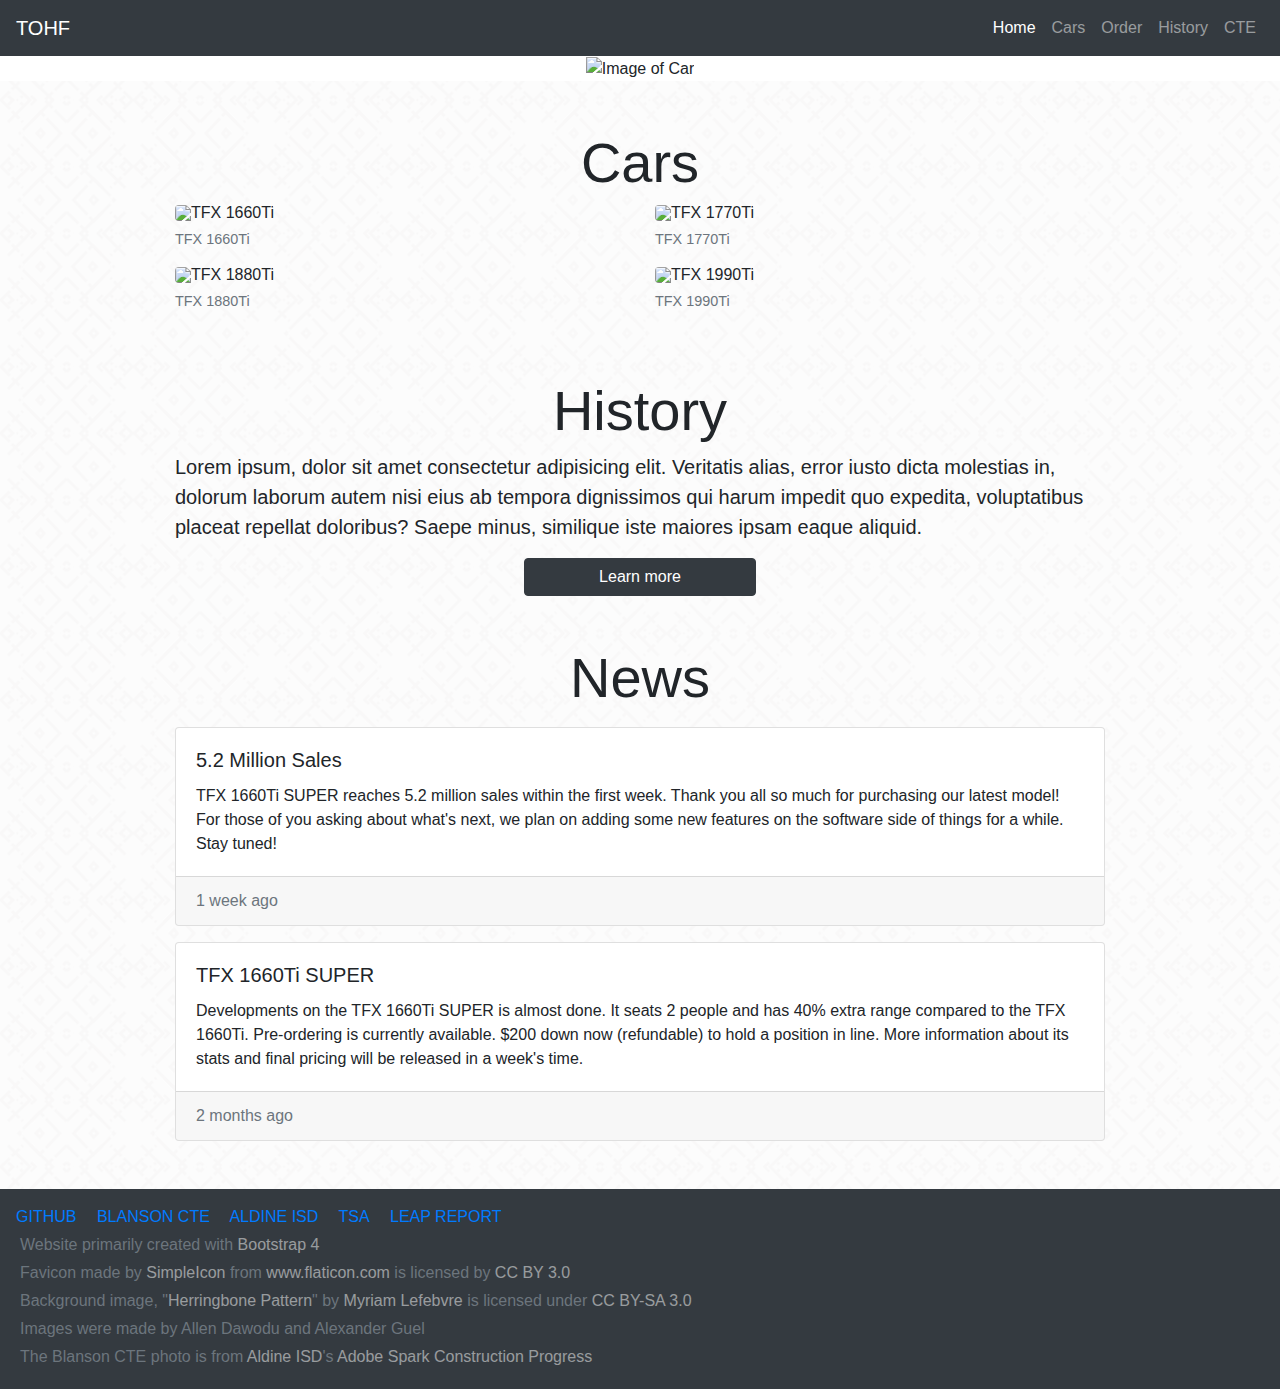
==== index.html @ 70540808 "Favicon and updated background" ====
<!doctype html>

<html lang="en">
    <head>
        <!-- Required meta tags -->
        <meta charset="utf-8">
        <meta name="viewport" content="width=device-width, initial-scale=1, shrink-to-fit=no">

        <!-- Bootstrap CSS -->
        <link rel="stylesheet" href="https://stackpath.bootstrapcdn.com/bootstrap/4.3.1/css/bootstrap.min.css" integrity="sha384-ggOyR0iXCbMQv3Xipma34MD+dH/1fQ784/j6cY/iJTQUOhcWr7x9JvoRxT2MZw1T" crossorigin="anonymous">

        <link rel="stylesheet" href="global.css">
        <link rel="shortcut icon" href="img/favicon.png.png" type="image/png">

        <title>TOHF</title>
    </head>
    <body>
        <nav class="navbar navbar-expand-lg navbar-dark bg-dark">
            <div class="d-flex flex-grow-1">
                <span class="w-100 d-lg-none d-block"><!-- hidden spacer to center brand on mobile --></span>
                <a class="navbar-brand" href="index.html">TOHF</a>
                <div class="w-100 text-right">
                    <button class="navbar-toggler" type="button" data-toggle="collapse" data-target="#navbar"> 
                        <span class="navbar-toggler-icon"></span>
                    </button>
                </div>
            </div>
            <div class="collapse navbar-collapse flex-grow-1 text-right" id="navbar">
                <div class="navbar-nav ml-auto flex-nowrap">
                    <a href="index.html" class="nav-item nav-link active">Home</a>
                    <a href="cars.html" class="nav-item nav-link">Cars</a>
                    <a href="order.html" class="nav-item nav-link">Order</a>
                    <a href="history.html" class="nav-item nav-link">History</a>
                    <a href="cte.html" class="nav-item nav-link">CTE</a>
                </div>
            </div>
        </nav>
        
        <div class="jumbotron jumbotron-fluid p-0 bg-white justify-content-center text-center">
            <img class="img-fluid w-100" src="img/placeholder.png" alt="Image of Car">
        </div>

        <div class="container w-75 my-5">
            <h1 class="display-4 text-center">Cars</h1>
            <div class="row">
                <div class="col-6">
                    <figure class="figure">
                        <img src="img/placeholder.png" class="figure-img img-fluid rounded" alt="TFX 1660Ti">
                        <figcaption class="figure-caption">TFX 1660Ti</figcaption>
                    </figure>
                </div>
                <div class="col-6">
                    <figure class="figure">
                        <img src="img/placeholder.png" class="figure-img img-fluid rounded" alt="TFX 1770Ti">
                        <figcaption class="figure-caption">TFX 1770Ti</figcaption>
                    </figure>
                </div>
            </div>
            <div class="row">
                <div class="col-6">
                    <figure class="figure">
                        <img src="img/placeholder.png" class="figure-img img-fluid rounded" alt="TFX 1880Ti">
                        <figcaption class="figure-caption">TFX 1880Ti</figcaption>
                    </figure>
                </div>
                <div class="col-6">
                    <figure class="figure">
                        <img src="img/placeholder.png" class="figure-img img-fluid rounded" alt="TFX 1990Ti">
                        <figcaption class="figure-caption">TFX 1990Ti</figcaption>
                    </figure>
                </div>
            </div>
        </div>

        <div class="container w-75 my-5">
            <h1 class="display-4 text-center">History</h1>
            <p class="lead">Lorem ipsum, dolor sit amet consectetur adipisicing elit. Veritatis alias, error iusto dicta molestias in, dolorum laborum autem nisi eius ab tempora dignissimos qui harum impedit quo expedita, voluptatibus placeat repellat doloribus? Saepe minus, similique iste maiores ipsam eaque aliquid.</p>
            <div class="text-center">
                <a class="btn btn-dark w-25" href="history.html" role="button">Learn more</a>
            </div>
        </div>

        <div class="container w-75 my-5">
            <h1 class="display-4 text-center">News</h1>
            <div class="card my-3 mx-auto">
                <div class="card-body">
                <h5 class="card-title">5.2 Million Sales</h4>
                <p class="card-text">TFX 1660Ti SUPER reaches 5.2 million sales within the first week. Thank you all so much for purchasing our latest model! For those of you asking about what's next, we plan on adding some new features on the software side of things for a while. Stay tuned!</p>
                </div>
                <div class="card-footer text-muted">1 week ago</div>
            </div>
            <div class="card my-3 mx-auto">
                <div class="card-body">
                <h5 class="card-title">TFX 1660Ti SUPER</h4>
                <p class="card-text">Developments on the TFX 1660Ti SUPER is almost done. It seats 2 people and has 40% extra range compared to the TFX 1660Ti. Pre-ordering is currently available. $200 down now (refundable) to hold a position in line. More information about its stats and final pricing will be released in a week's time.</p>
                </div>
                <div class="card-footer text-muted">2 months ago</div>
            </div>
        </div>
        
        <footer class="bg-dark p-3">
            <div>
                <a href="https://github.com/MySystemLagz/TSA_Website" class="text-uppercase mr-3" target="_blank">GITHUB</a>
                <a href="https://blansonhs.aldineisd.org" class="text-uppercase mr-3" target="_blank">Blanson CTE</a>
                <a href="https://aldineisd.org" class="text-uppercase mr-3" target="_blank">Aldine ISD</a>
                <a href="https://tsaweb.org" class="text-uppercase mr-3" target="_blank">TSA</a>
                <a href="leap-report-state-competition.pdf" class="text-uppercase mr-3" target="_blank" download>LEAP Report</a>
            </div>
            <div>
                <p class="text-secondary m-1">Website primarily created with <a class="text-white-50" href="https://getbootstrap.com" target="_blank">Bootstrap 4</a></p>
                <p class="text-secondary m-1">Favicon made by <a class="text-white-50" href="https://www.flaticon.com/authors/simpleicon" target="_blank">SimpleIcon</a> from <a class="text-white-50" href="https://www.flaticon.com" target="_blank">www.flaticon.com</a> is licensed by <a class="text-white-50" href="https://creativecommons.org/licenses/by/3.0/" target="_blank">CC BY 3.0</a></p>
                <p class="text-secondary m-1">Background image, "<a class="text-white-50" href="https://www.toptal.com/designers/subtlepatterns/herringbone-pattern/" target="_blank">Herringbone Pattern</a>" by <a class="text-white-50" href="https://myriamlefebvre.ca" target="_blank">Myriam Lefebvre</a> is licensed under <a class="text-white-50" href="https://creativecommons.org/licenses/by-sa/3.0/" target="_blank">CC BY-SA 3.0</a></p>
                <p class="text-secondary m-1">Images were made by Allen Dawodu and Alexander Guel</p>
                <p class="text-secondary m-1">The Blanson CTE photo is from <a class="text-white-50" href="https://www.aldineisd.org/bond2015/construction_projects/cte_high_school" target="_blank">Aldine ISD</a>'s <a class="text-white-50" href="https://spark.adobe.com/page/5NGqGyKB90Z9d/" target="_blank">Adobe Spark Construction Progress</a></p>
            </div>
        </footer>

        <!-- Optional JavaScript -->
        <!-- jQuery first, then Popper.js, then Bootstrap JS -->
        <script src="https://code.jquery.com/jquery-3.3.1.slim.min.js" integrity="sha384-q8i/X+965DzO0rT7abK41JStQIAqVgRVzpbzo5smXKp4YfRvH+8abtTE1Pi6jizo" crossorigin="anonymous"></script>
        <script src="https://cdnjs.cloudflare.com/ajax/libs/popper.js/1.14.7/umd/popper.min.js" integrity="sha384-UO2eT0CpHqdSJQ6hJty5KVphtPhzWj9WO1clHTMGa3JDZwrnQq4sF86dIHNDz0W1" crossorigin="anonymous"></script>
        <script src="https://stackpath.bootstrapcdn.com/bootstrap/4.3.1/js/bootstrap.min.js" integrity="sha384-JjSmVgyd0p3pXB1rRibZUAYoIIy6OrQ6VrjIEaFf/nJGzIxFDsf4x0xIM+B07jRM" crossorigin="anonymous"></script>
    </body>
</html>
---- global.css ----
body {
    background-image: url('img/background-new.png');
}
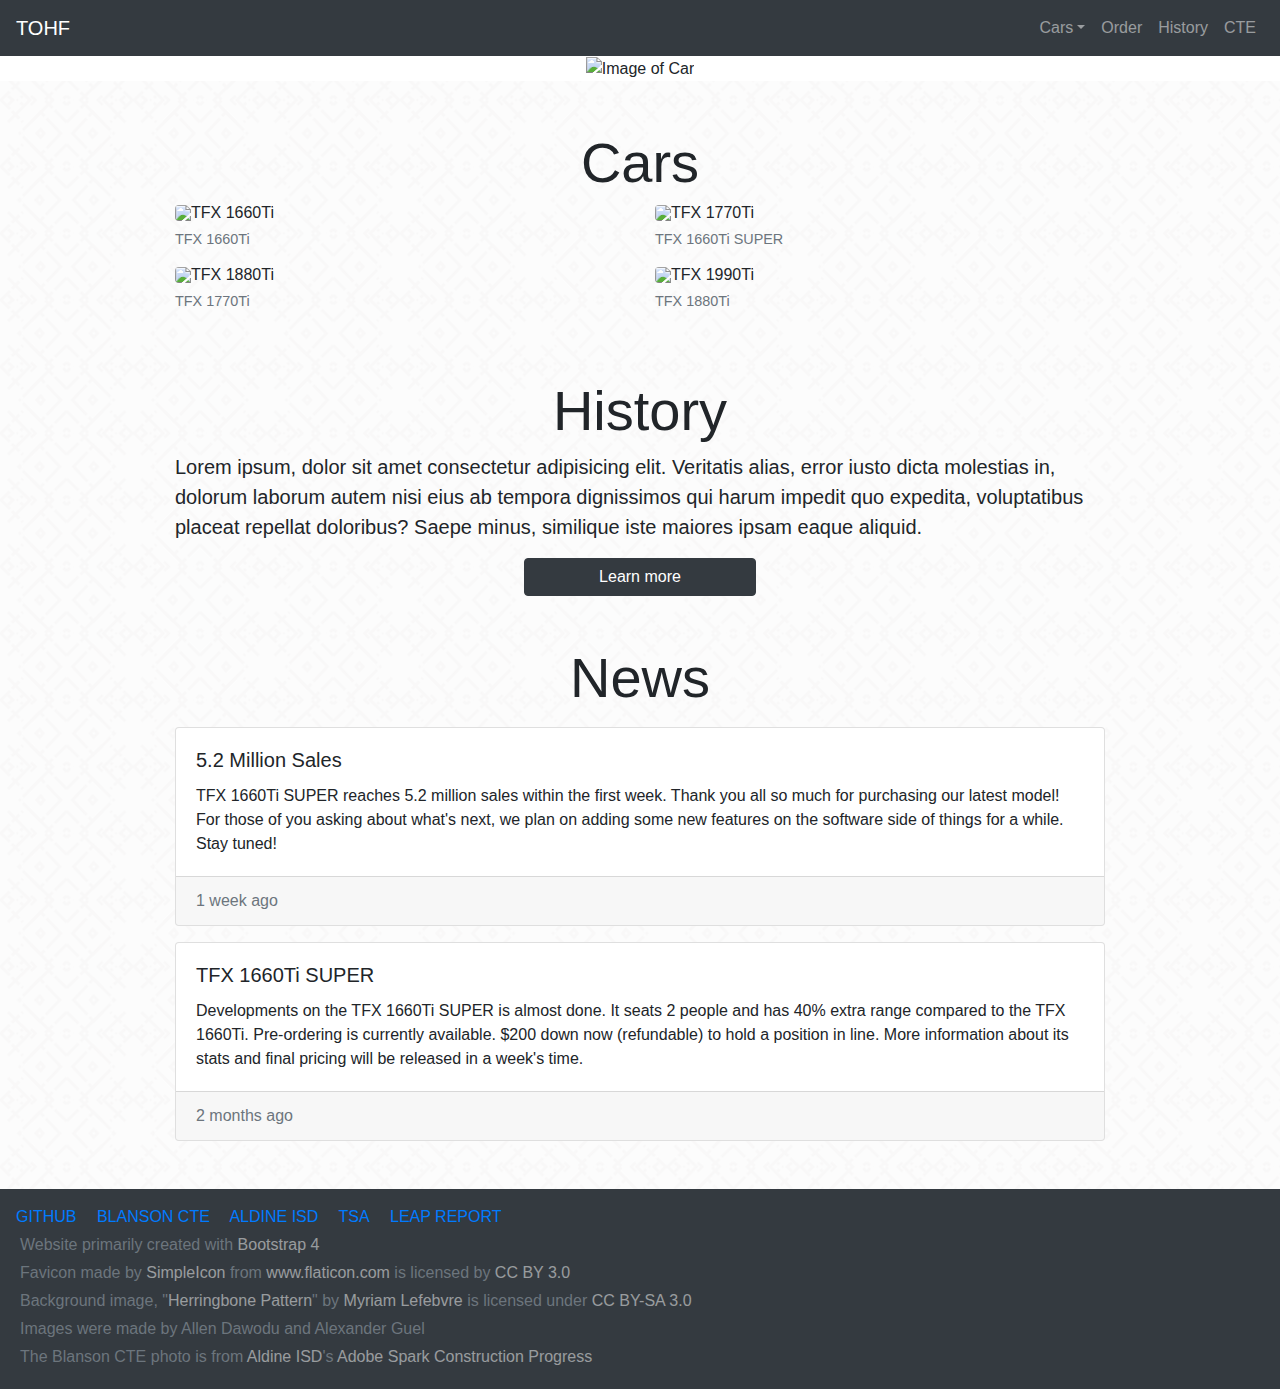
==== commit c951affc: "Updated navbar" ====
--- a/index.html
+++ b/index.html
@@ -27,8 +27,15 @@
             </div>
             <div class="collapse navbar-collapse flex-grow-1 text-right" id="navbar">
                 <div class="navbar-nav ml-auto flex-nowrap">
-                    <a href="index.html" class="nav-item nav-link active">Home</a>
-                    <a href="cars.html" class="nav-item nav-link">Cars</a>
+                    <li class="nav-item dropdown">
+                        <a class="nav-link dropdown-toggle" href="" id="carsDropdown" role="button" data-toggle="dropdown" aria-haspopup="true" aria-expanded="false">Cars</a>
+                        <div class="dropdown-menu" aria-labelledby="carsDropdown">
+                            <a class="dropdown-item" href="1660.html">TFX 1660Ti</a>
+                            <a class="dropdown-item" href="1660S.html">TFX 1660Ti SUPER</a>
+                            <a class="dropdown-item" href="1770.html">TFX 1770Ti</a>
+                            <a class="dropdown-item" href="1880.html">TFX 1880Ti</a>
+                        </div>
+                    </li>
                     <a href="order.html" class="nav-item nav-link">Order</a>
                     <a href="history.html" class="nav-item nav-link">History</a>
                     <a href="cte.html" class="nav-item nav-link">CTE</a>
@@ -41,7 +48,7 @@
         </div>
 
         <div class="container w-75 my-5">
-            <h1 class="display-4 text-center">Cars</h1>
+            <h1 class="display-4 text-center" id="cars">Cars</h1>
             <div class="row">
                 <div class="col-6">
                     <figure class="figure">
@@ -52,7 +59,7 @@
                 <div class="col-6">
                     <figure class="figure">
                         <img src="img/placeholder.png" class="figure-img img-fluid rounded" alt="TFX 1770Ti">
-                        <figcaption class="figure-caption">TFX 1770Ti</figcaption>
+                        <figcaption class="figure-caption">TFX 1660Ti SUPER</figcaption>
                     </figure>
                 </div>
             </div>
@@ -60,13 +67,13 @@
                 <div class="col-6">
                     <figure class="figure">
                         <img src="img/placeholder.png" class="figure-img img-fluid rounded" alt="TFX 1880Ti">
-                        <figcaption class="figure-caption">TFX 1880Ti</figcaption>
+                        <figcaption class="figure-caption">TFX 1770Ti</figcaption>
                     </figure>
                 </div>
                 <div class="col-6">
                     <figure class="figure">
                         <img src="img/placeholder.png" class="figure-img img-fluid rounded" alt="TFX 1990Ti">
-                        <figcaption class="figure-caption">TFX 1990Ti</figcaption>
+                        <figcaption class="figure-caption">TFX 1880Ti</figcaption>
                     </figure>
                 </div>
             </div>
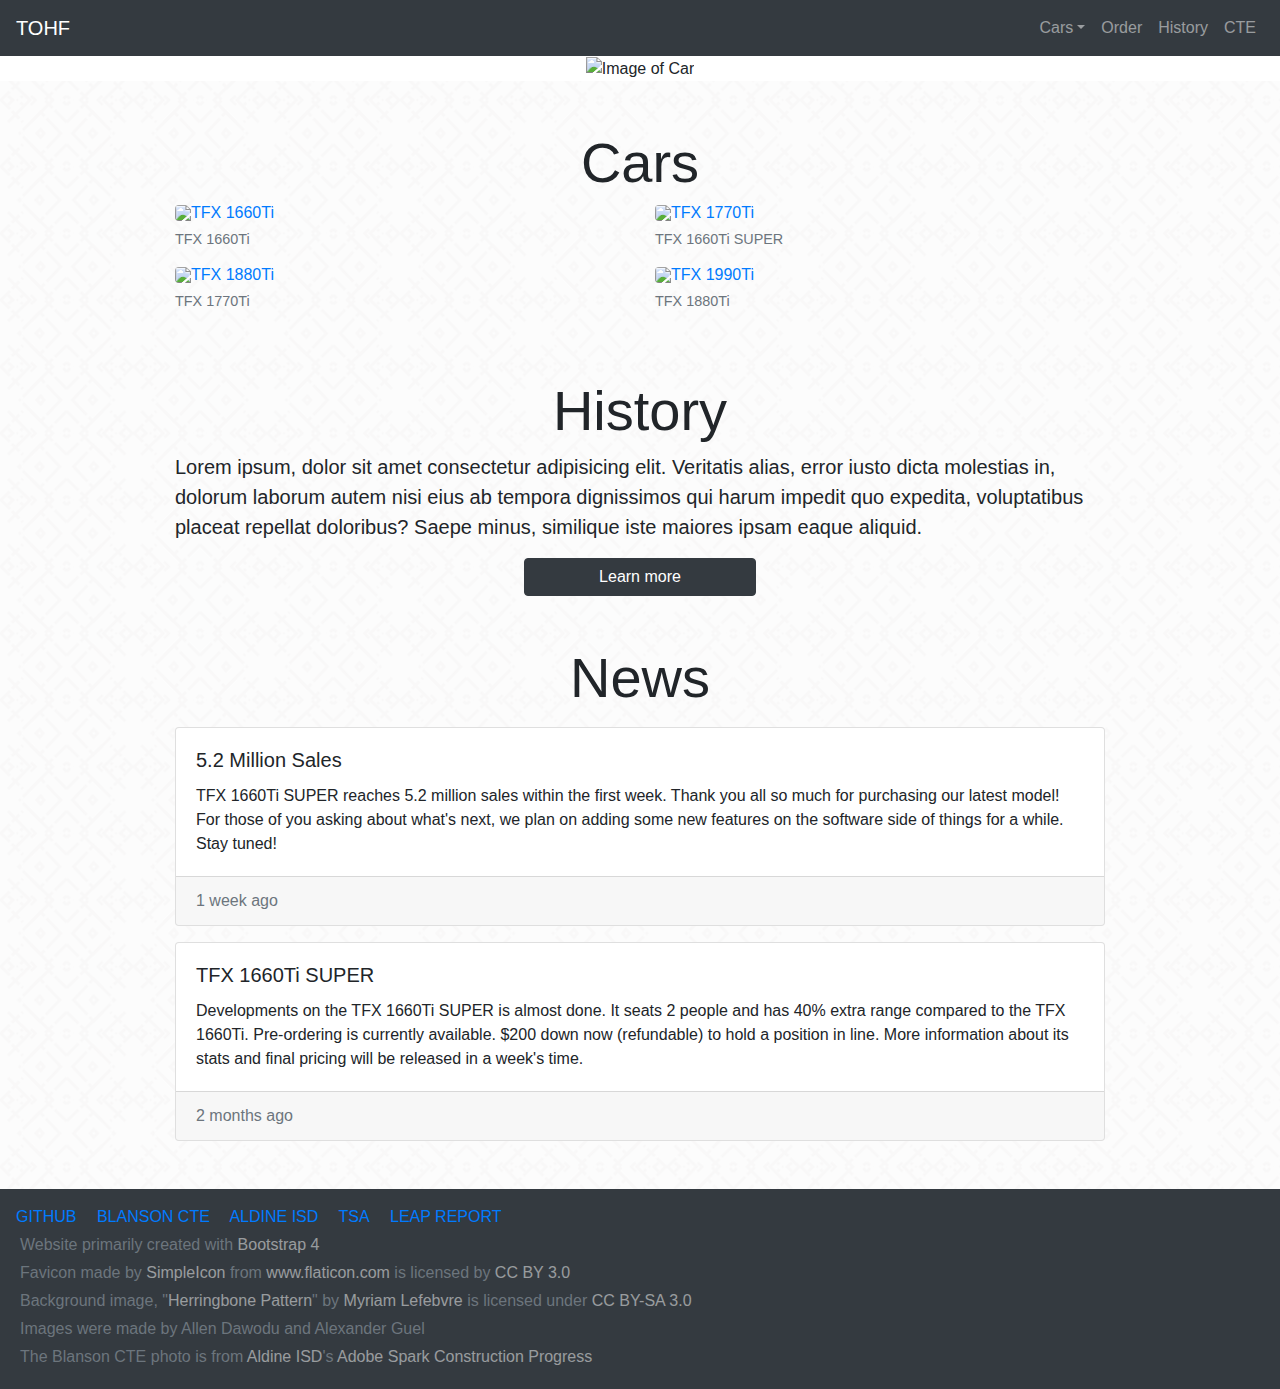
==== commit d7f7f7f0: "Improved links between webpages" ====
--- a/index.html
+++ b/index.html
@@ -51,30 +51,38 @@
             <h1 class="display-4 text-center" id="cars">Cars</h1>
             <div class="row">
                 <div class="col-6">
-                    <figure class="figure">
-                        <img src="img/placeholder.png" class="figure-img img-fluid rounded" alt="TFX 1660Ti">
-                        <figcaption class="figure-caption">TFX 1660Ti</figcaption>
-                    </figure>
+                    <a href="1660.html">
+                        <figure class="figure">
+                            <img src="img/placeholder.png" class="figure-img img-fluid rounded" alt="TFX 1660Ti">
+                            <figcaption class="figure-caption">TFX 1660Ti</figcaption>
+                        </figure>
+                    </a>
                 </div>
                 <div class="col-6">
-                    <figure class="figure">
-                        <img src="img/placeholder.png" class="figure-img img-fluid rounded" alt="TFX 1770Ti">
-                        <figcaption class="figure-caption">TFX 1660Ti SUPER</figcaption>
-                    </figure>
+                    <a href="1660S.html">
+                        <figure class="figure">
+                            <img src="img/placeholder.png" class="figure-img img-fluid rounded" alt="TFX 1770Ti">
+                            <figcaption class="figure-caption">TFX 1660Ti SUPER</figcaption>
+                        </figure>
+                    </a>
                 </div>
             </div>
             <div class="row">
                 <div class="col-6">
-                    <figure class="figure">
-                        <img src="img/placeholder.png" class="figure-img img-fluid rounded" alt="TFX 1880Ti">
-                        <figcaption class="figure-caption">TFX 1770Ti</figcaption>
-                    </figure>
+                    <a href="1770.html">
+                        <figure class="figure">
+                            <img src="img/placeholder.png" class="figure-img img-fluid rounded" alt="TFX 1880Ti">
+                            <figcaption class="figure-caption">TFX 1770Ti</figcaption>
+                        </figure>
+                    </a>
                 </div>
                 <div class="col-6">
-                    <figure class="figure">
-                        <img src="img/placeholder.png" class="figure-img img-fluid rounded" alt="TFX 1990Ti">
-                        <figcaption class="figure-caption">TFX 1880Ti</figcaption>
-                    </figure>
+                    <a href="1880.html">
+                        <figure class="figure">
+                            <img src="img/placeholder.png" class="figure-img img-fluid rounded" alt="TFX 1990Ti">
+                            <figcaption class="figure-caption">TFX 1880Ti</figcaption>
+                        </figure>
+                    </a>
                 </div>
             </div>
         </div>
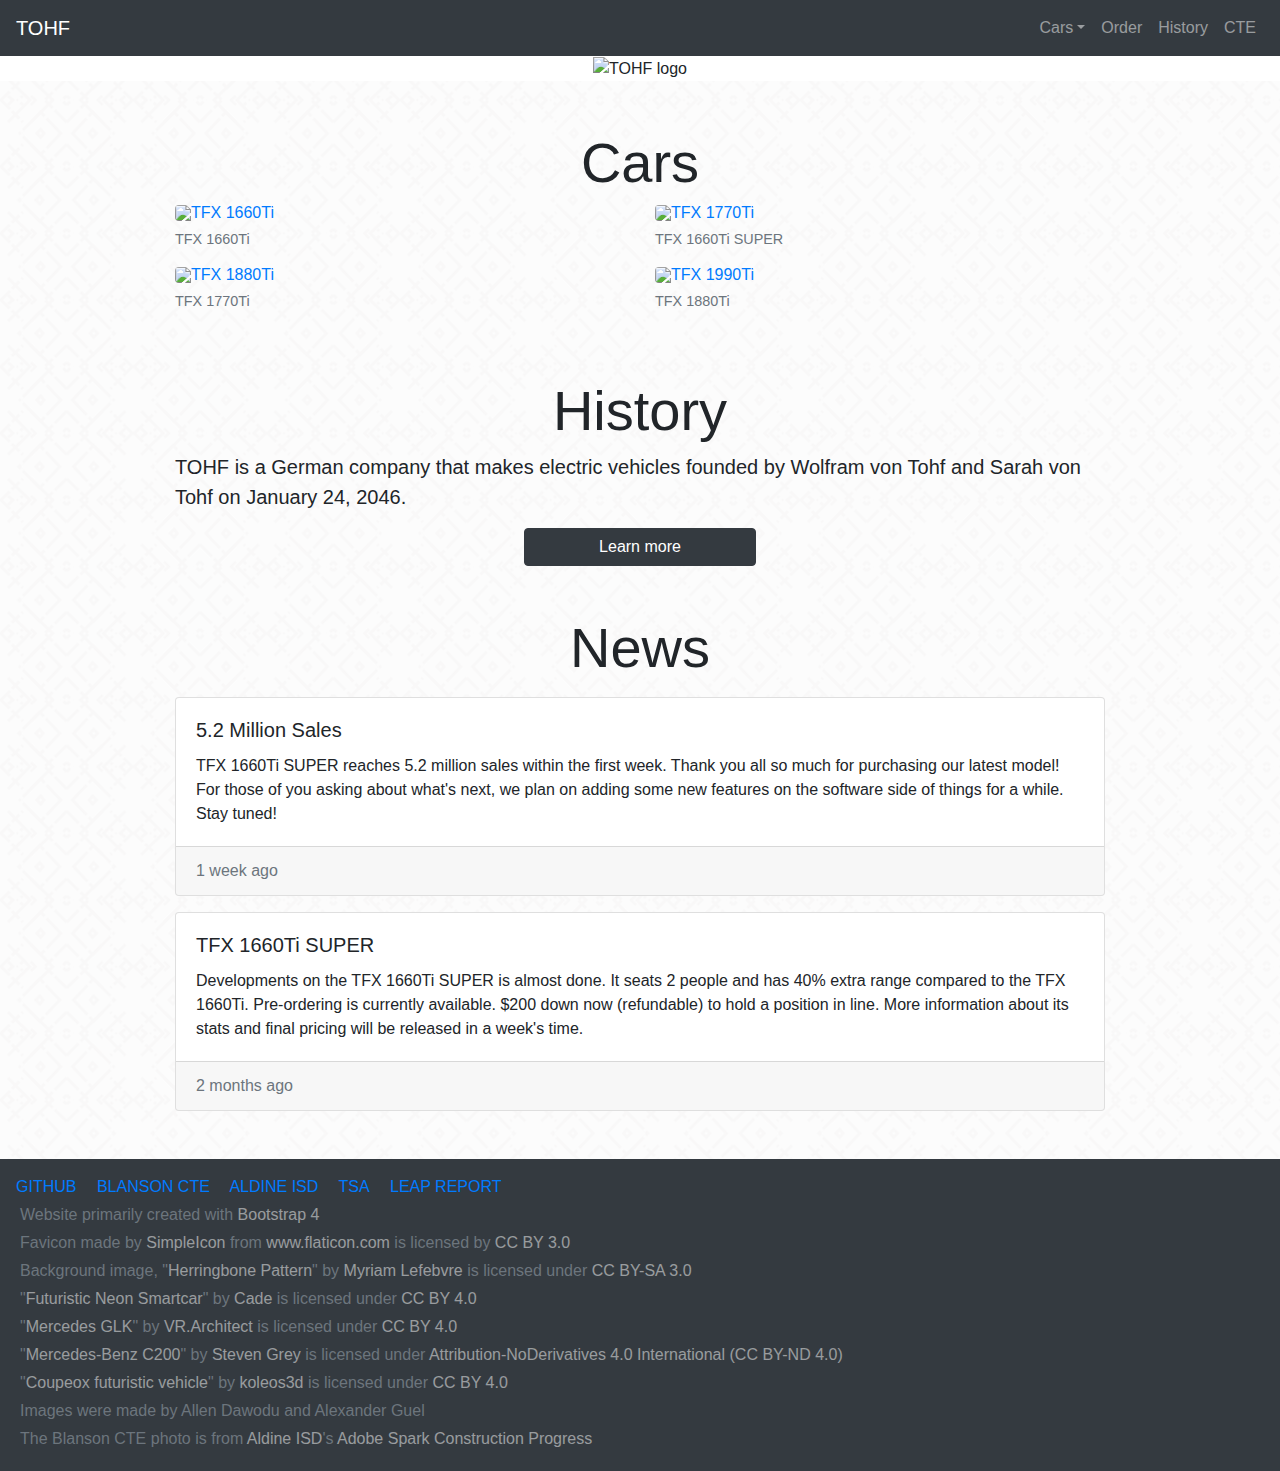
==== commit 9c4d6ae7: "Fixed favicon not showing" ====
--- a/index.html
+++ b/index.html
@@ -10,7 +10,7 @@
         <link rel="stylesheet" href="https://stackpath.bootstrapcdn.com/bootstrap/4.3.1/css/bootstrap.min.css" integrity="sha384-ggOyR0iXCbMQv3Xipma34MD+dH/1fQ784/j6cY/iJTQUOhcWr7x9JvoRxT2MZw1T" crossorigin="anonymous">
 
         <link rel="stylesheet" href="global.css">
-        <link rel="shortcut icon" href="img/favicon.png.png" type="image/png">
+        <link rel="shortcut icon" href="img/favicon.png" type="image/png">
 
         <title>TOHF</title>
     </head>
@@ -44,7 +44,7 @@
         </nav>
         
         <div class="jumbotron jumbotron-fluid p-0 bg-white justify-content-center text-center">
-            <img class="img-fluid w-100" src="img/placeholder.png" alt="Image of Car">
+            <img class="img-fluid w-100" src="img/tohf-logo.png" alt="TOHF logo">
         </div>
 
         <div class="container w-75 my-5">
@@ -53,7 +53,7 @@
                 <div class="col-6">
                     <a href="1660.html">
                         <figure class="figure">
-                            <img src="img/placeholder.png" class="figure-img img-fluid rounded" alt="TFX 1660Ti">
+                            <img src="img/1660.png" class="figure-img img-fluid rounded" alt="TFX 1660Ti">
                             <figcaption class="figure-caption">TFX 1660Ti</figcaption>
                         </figure>
                     </a>
@@ -61,7 +61,7 @@
                 <div class="col-6">
                     <a href="1660S.html">
                         <figure class="figure">
-                            <img src="img/placeholder.png" class="figure-img img-fluid rounded" alt="TFX 1770Ti">
+                            <img src="img/1660S.png" class="figure-img img-fluid rounded" alt="TFX 1770Ti">
                             <figcaption class="figure-caption">TFX 1660Ti SUPER</figcaption>
                         </figure>
                     </a>
@@ -71,7 +71,7 @@
                 <div class="col-6">
                     <a href="1770.html">
                         <figure class="figure">
-                            <img src="img/placeholder.png" class="figure-img img-fluid rounded" alt="TFX 1880Ti">
+                            <img src="img/1770.png" class="figure-img img-fluid rounded" alt="TFX 1880Ti">
                             <figcaption class="figure-caption">TFX 1770Ti</figcaption>
                         </figure>
                     </a>
@@ -79,7 +79,7 @@
                 <div class="col-6">
                     <a href="1880.html">
                         <figure class="figure">
-                            <img src="img/placeholder.png" class="figure-img img-fluid rounded" alt="TFX 1990Ti">
+                            <img src="img/1880.png" class="figure-img img-fluid rounded" alt="TFX 1990Ti">
                             <figcaption class="figure-caption">TFX 1880Ti</figcaption>
                         </figure>
                     </a>
@@ -89,7 +89,7 @@
 
         <div class="container w-75 my-5">
             <h1 class="display-4 text-center">History</h1>
-            <p class="lead">Lorem ipsum, dolor sit amet consectetur adipisicing elit. Veritatis alias, error iusto dicta molestias in, dolorum laborum autem nisi eius ab tempora dignissimos qui harum impedit quo expedita, voluptatibus placeat repellat doloribus? Saepe minus, similique iste maiores ipsam eaque aliquid.</p>
+            <p class="lead">TOHF is a German company that makes electric vehicles founded by Wolfram von Tohf and Sarah von Tohf on January 24, 2046.</p>
             <div class="text-center">
                 <a class="btn btn-dark w-25" href="history.html" role="button">Learn more</a>
             </div>
@@ -115,16 +115,20 @@
         
         <footer class="bg-dark p-3">
             <div>
-                <a href="https://github.com/MySystemLagz/TSA_Website" class="text-uppercase mr-3" target="_blank">GITHUB</a>
+                <a href="https://github.com/MySystemLagz/TOHF-TSA-Website" class="text-uppercase mr-3" target="_blank">GITHUB</a>
                 <a href="https://blansonhs.aldineisd.org" class="text-uppercase mr-3" target="_blank">Blanson CTE</a>
                 <a href="https://aldineisd.org" class="text-uppercase mr-3" target="_blank">Aldine ISD</a>
                 <a href="https://tsaweb.org" class="text-uppercase mr-3" target="_blank">TSA</a>
-                <a href="leap-report-state-competition.pdf" class="text-uppercase mr-3" target="_blank" download>LEAP Report</a>
+                <a href="leap-report-guel-dawodu.pdf" class="text-uppercase mr-3" target="_blank" download>LEAP Report</a>
             </div>
             <div>
                 <p class="text-secondary m-1">Website primarily created with <a class="text-white-50" href="https://getbootstrap.com" target="_blank">Bootstrap 4</a></p>
                 <p class="text-secondary m-1">Favicon made by <a class="text-white-50" href="https://www.flaticon.com/authors/simpleicon" target="_blank">SimpleIcon</a> from <a class="text-white-50" href="https://www.flaticon.com" target="_blank">www.flaticon.com</a> is licensed by <a class="text-white-50" href="https://creativecommons.org/licenses/by/3.0/" target="_blank">CC BY 3.0</a></p>
                 <p class="text-secondary m-1">Background image, "<a class="text-white-50" href="https://www.toptal.com/designers/subtlepatterns/herringbone-pattern/" target="_blank">Herringbone Pattern</a>" by <a class="text-white-50" href="https://myriamlefebvre.ca" target="_blank">Myriam Lefebvre</a> is licensed under <a class="text-white-50" href="https://creativecommons.org/licenses/by-sa/3.0/" target="_blank">CC BY-SA 3.0</a></p>
+                <p class="text-secondary m-1">"<a class="text-white-50" href="https://skfb.ly/6IKE6" target="_blank">Futuristic Neon Smartcar</a>" by <a class="text-white-50" href="https://sketchfab.com/cadely" target="_blank">Cade</a> is licensed under <a class="text-white-50" href="https://creativecommons.org/licenses/by/4.0/" target="_blank">CC BY 4.0</a></p>
+                <p class="text-secondary m-1">"<a class="text-white-50" href="https://skfb.ly/6OOst" target="_blank">Mercedes GLK</a>" by <a class="text-white-50" href="https://sketchfab.com/architect47" target="_blank">VR.Architect</a> is licensed under <a class="text-white-50" href="https://creativecommons.org/licenses/by/4.0/" target="_blank">CC BY 4.0</a></p>
+                <p class="text-secondary m-1">"<a class="text-white-50" href="https://skfb.ly/6KTND" target="_blank">Mercedes-Benz C200</a>" by <a class="text-white-50" href="https://sketchfab.com/Steven007" target="_blank">Steven Grey</a> is licensed under <a class="text-white-50" href="https://creativecommons.org/licenses/by-nd/4.0/" target="_blank">Attribution-NoDerivatives 4.0 International (CC BY-ND 4.0)</a></p>
+                <p class="text-secondary m-1">"<a class="text-white-50" href="https://skfb.ly/6KWD8" target="_blank">Coupeox futuristic vehicle</a>" by <a class="text-white-50" href="https://sketchfab.com/koleos3d" target="_blank">koleos3d</a> is licensed under <a class="text-white-50" href="https://creativecommons.org/licenses/by/4.0/" target="_blank">CC BY 4.0</a></p>
                 <p class="text-secondary m-1">Images were made by Allen Dawodu and Alexander Guel</p>
                 <p class="text-secondary m-1">The Blanson CTE photo is from <a class="text-white-50" href="https://www.aldineisd.org/bond2015/construction_projects/cte_high_school" target="_blank">Aldine ISD</a>'s <a class="text-white-50" href="https://spark.adobe.com/page/5NGqGyKB90Z9d/" target="_blank">Adobe Spark Construction Progress</a></p>
             </div>
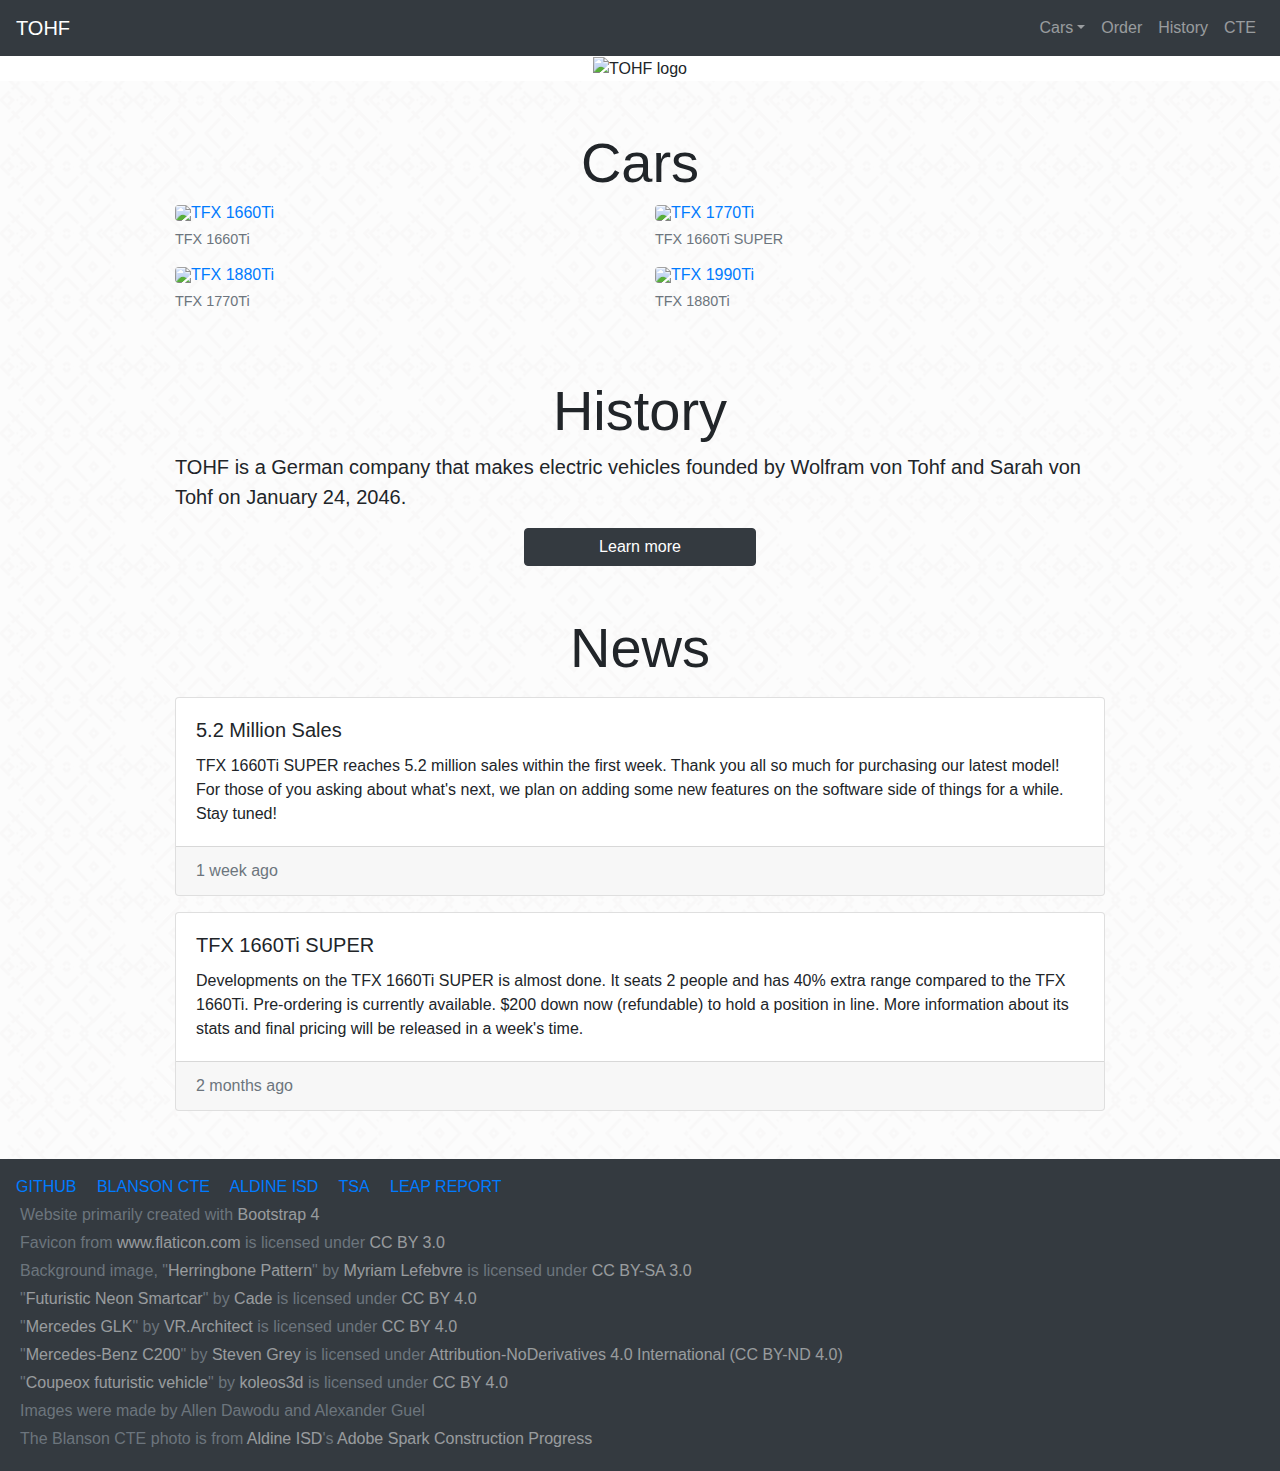
==== commit e09938e8: "Updated footer & favicon" ====
--- a/index.html
+++ b/index.html
@@ -123,7 +123,7 @@
             </div>
             <div>
                 <p class="text-secondary m-1">Website primarily created with <a class="text-white-50" href="https://getbootstrap.com" target="_blank">Bootstrap 4</a></p>
-                <p class="text-secondary m-1">Favicon made by <a class="text-white-50" href="https://www.flaticon.com/authors/simpleicon" target="_blank">SimpleIcon</a> from <a class="text-white-50" href="https://www.flaticon.com" target="_blank">www.flaticon.com</a> is licensed by <a class="text-white-50" href="https://creativecommons.org/licenses/by/3.0/" target="_blank">CC BY 3.0</a></p>
+                <p class="text-secondary m-1">Favicon from <a class="text-white-50" href="https://www.flaticon.com" target="_blank">www.flaticon.com</a> is licensed under <a class="text-white-50" href="https://creativecommons.org/licenses/by/3.0/" target="_blank">CC BY 3.0</a></p>
                 <p class="text-secondary m-1">Background image, "<a class="text-white-50" href="https://www.toptal.com/designers/subtlepatterns/herringbone-pattern/" target="_blank">Herringbone Pattern</a>" by <a class="text-white-50" href="https://myriamlefebvre.ca" target="_blank">Myriam Lefebvre</a> is licensed under <a class="text-white-50" href="https://creativecommons.org/licenses/by-sa/3.0/" target="_blank">CC BY-SA 3.0</a></p>
                 <p class="text-secondary m-1">"<a class="text-white-50" href="https://skfb.ly/6IKE6" target="_blank">Futuristic Neon Smartcar</a>" by <a class="text-white-50" href="https://sketchfab.com/cadely" target="_blank">Cade</a> is licensed under <a class="text-white-50" href="https://creativecommons.org/licenses/by/4.0/" target="_blank">CC BY 4.0</a></p>
                 <p class="text-secondary m-1">"<a class="text-white-50" href="https://skfb.ly/6OOst" target="_blank">Mercedes GLK</a>" by <a class="text-white-50" href="https://sketchfab.com/architect47" target="_blank">VR.Architect</a> is licensed under <a class="text-white-50" href="https://creativecommons.org/licenses/by/4.0/" target="_blank">CC BY 4.0</a></p>
